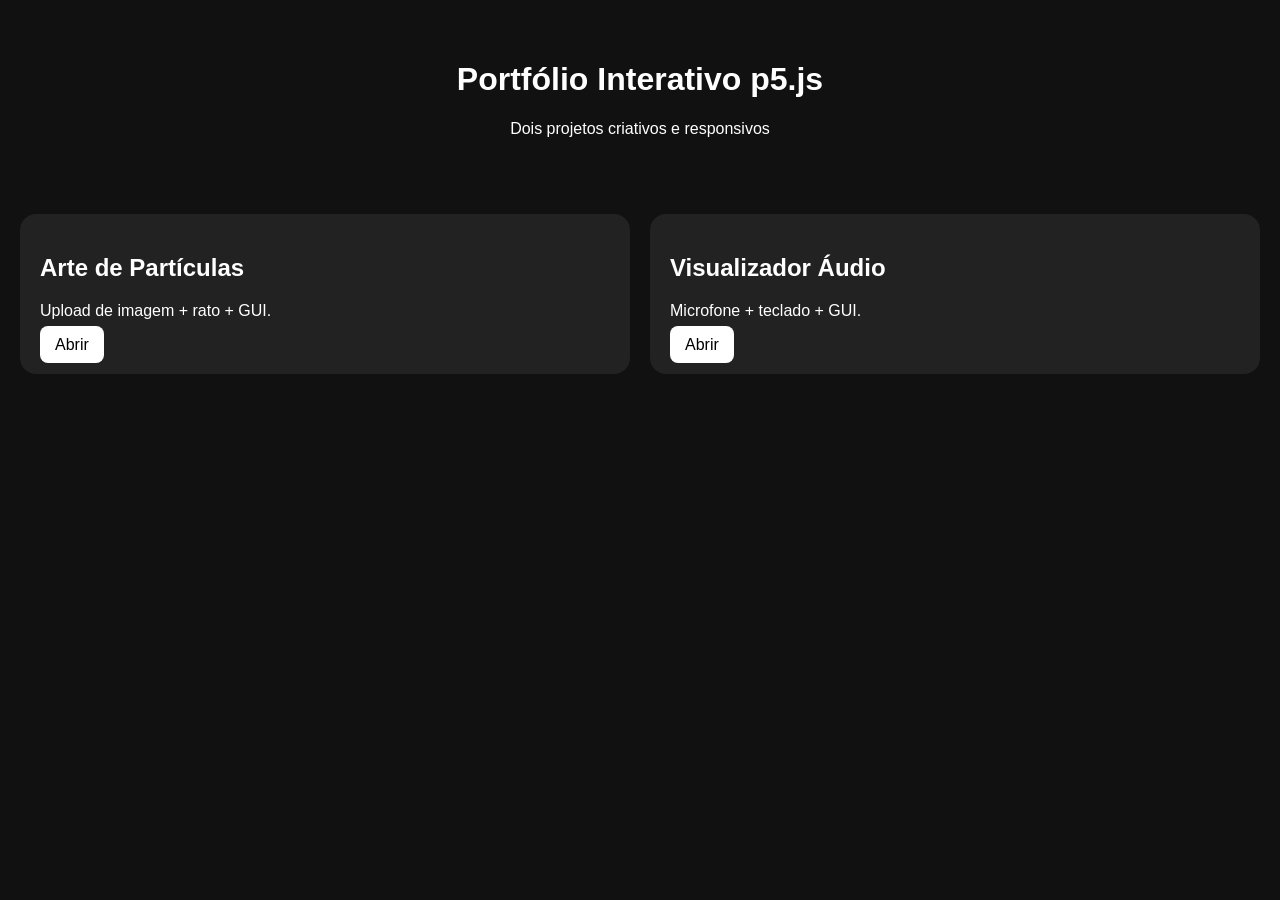
==== index.html @ 9d9b9f05 "Add files via upload" ====
<!DOCTYPE html><html lang="pt"><head>
<meta charset="UTF-8"><meta name="viewport" content="width=device-width,initial-scale=1">
<title>Portfólio p5.js</title>
<link rel="stylesheet" href="style.css"></head><body>
<header><h1>Portfólio Interativo p5.js</h1><p>Dois projetos criativos e responsivos</p></header>
<main class="grid">
<div class="card"><h2>Arte de Partículas</h2><p>Upload de imagem + rato + GUI.</p><a href="projeto1/index.html">Abrir</a></div>
<div class="card"><h2>Visualizador Áudio</h2><p>Microfone + teclado + GUI.</p><a href="projeto2/index.html">Abrir</a></div>
</main></body></html>
---- style.css ----
body{margin:0;font-family:Arial;background:#111;color:#fff}
header{text-align:center;padding:40px}
.grid{display:grid;grid-template-columns:repeat(auto-fit,minmax(280px,1fr));gap:20px;padding:20px}
.card{background:#222;padding:20px;border-radius:16px}
a{background:#fff;color:#000;padding:10px 15px;border-radius:8px;text-decoration:none}
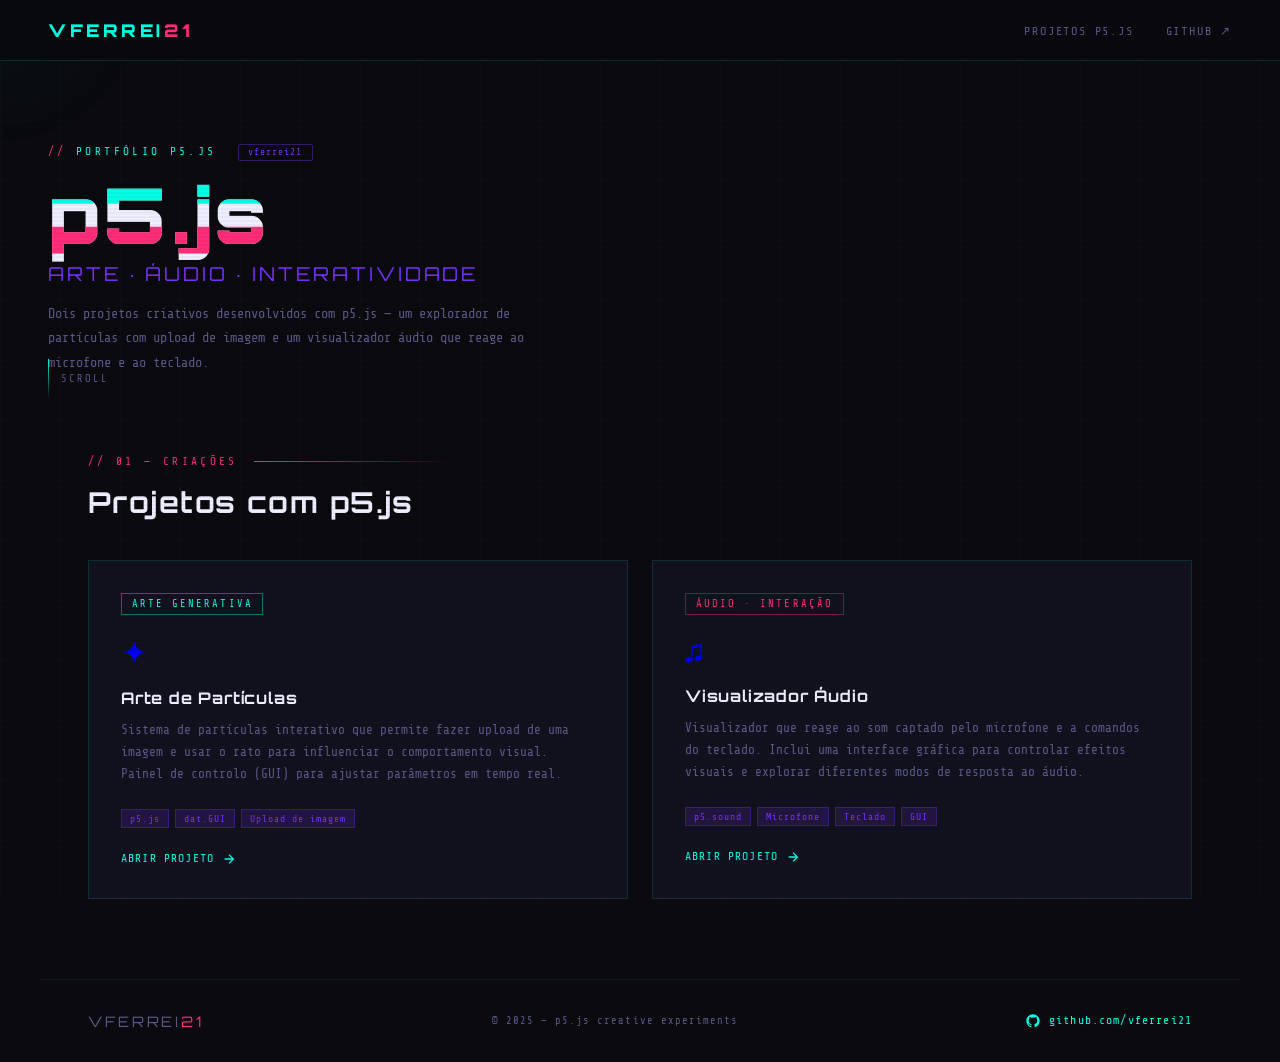
==== commit 7b120473: "Update index.html" ====
--- a/index.html
+++ b/index.html
@@ -1,9 +1,721 @@
-<!DOCTYPE html><html lang="pt"><head>
-<meta charset="UTF-8"><meta name="viewport" content="width=device-width,initial-scale=1">
-<title>Portfólio p5.js</title>
-<link rel="stylesheet" href="style.css"></head><body>
-<header><h1>Portfólio Interativo p5.js</h1><p>Dois projetos criativos e responsivos</p></header>
-<main class="grid">
-<div class="card"><h2>Arte de Partículas</h2><p>Upload de imagem + rato + GUI.</p><a href="projeto1/index.html">Abrir</a></div>
-<div class="card"><h2>Visualizador Áudio</h2><p>Microfone + teclado + GUI.</p><a href="projeto2/index.html">Abrir</a></div>
-</main></body></html>+<!DOCTYPE html>
+<html lang="pt">
+<head>
+    <meta charset="UTF-8" />
+    <meta name="viewport" content="width=device-width, initial-scale=1.0" />
+    <title>p5.js // Portfólio Interativo</title>
+    <link rel="preconnect" href="https://fonts.googleapis.com" />
+    <link href="https://fonts.googleapis.com/css2?family=Orbitron:wght@400;700;900&family=Share+Tech+Mono&display=swap" rel="stylesheet" />
+    <style>
+        /* ===== ROOT ===== */
+        :root {
+            --void: #0a0a0f;
+            --surface: #0f0f1a;
+            --card: #12121f;
+            --cyan: #00ffe5;
+            --magenta: #ff2d78;
+            --violet: #7b2fff;
+            --text: #c8c8ff;
+            --dim: #5a5a8a;
+            --white: #eeeeff;
+        }
+
+        /* ===== RESET ===== */
+        *,
+        *::before,
+        *::after {
+            box-sizing: border-box;
+            margin: 0;
+            padding: 0;
+        }
+
+        html {
+            scroll-behavior: smooth;
+        }
+
+        body {
+            background: var(--void);
+            color: var(--text);
+            font-family: 'Share Tech Mono', monospace;
+            overflow-x: hidden;
+            cursor: crosshair;
+            min-height: 100vh;
+            display: flex;
+            flex-direction: column;
+        }
+
+        /* ===== SCANLINE OVERLAY ===== */
+        body::before {
+            content: '';
+            position: fixed;
+            inset: 0;
+            background: repeating-linear-gradient(0deg,
+                    transparent,
+                    transparent 2px,
+                    rgba(0, 0, 0, 0.03) 2px,
+                    rgba(0, 0, 0, 0.03) 4px);
+            pointer-events: none;
+            z-index: 9999;
+        }
+
+        /* ===== GRID BACKGROUND ===== */
+        body::after {
+            content: '';
+            position: fixed;
+            inset: 0;
+            background-image:
+                linear-gradient(rgba(0, 255, 229, 0.025) 1px, transparent 1px),
+                linear-gradient(90deg, rgba(0, 255, 229, 0.025) 1px, transparent 1px);
+            background-size: 60px 60px;
+            pointer-events: none;
+            z-index: 0;
+        }
+
+        /* ===== CURSOR GLOW ===== */
+        .cursor-glow {
+            position: fixed;
+            width: 300px;
+            height: 300px;
+            border-radius: 50%;
+            background: radial-gradient(circle, rgba(0, 255, 229, 0.04) 0%, transparent 70%);
+            pointer-events: none;
+            transform: translate(-50%, -50%);
+            z-index: 998;
+        }
+
+        /* ===== NAV ===== */
+        nav {
+            position: fixed;
+            top: 0;
+            left: 0;
+            right: 0;
+            z-index: 1000;
+            display: flex;
+            justify-content: space-between;
+            align-items: center;
+            padding: 1.2rem 3rem;
+            background: rgba(10, 10, 15, 0.85);
+            backdrop-filter: blur(12px);
+            border-bottom: 1px solid rgba(0, 255, 229, 0.15);
+        }
+
+        .nav-logo {
+            font-family: 'Orbitron', sans-serif;
+            font-weight: 900;
+            font-size: 1.1rem;
+            color: var(--cyan);
+            letter-spacing: 0.2em;
+            text-decoration: none;
+        }
+
+        .nav-logo span {
+            color: var(--magenta);
+        }
+
+        .nav-links {
+            display: flex;
+            gap: 2rem;
+            list-style: none;
+        }
+
+        .nav-links a {
+            color: var(--dim);
+            text-decoration: none;
+            font-size: 0.75rem;
+            letter-spacing: 0.15em;
+            text-transform: uppercase;
+            transition: color 0.2s;
+        }
+
+        .nav-links a:hover {
+            color: var(--cyan);
+        }
+
+        /* ===== HERO ===== */
+        #hero {
+            position: relative;
+            z-index: 1;
+            min-height: 40vh;
+            display: flex;
+            flex-direction: column;
+            justify-content: center;
+            align-items: flex-start;
+            padding: 8rem 3rem 3rem;
+            max-width: 1200px;
+            margin: 0 auto;
+            width: 100%;
+        }
+
+        .hero-label {
+            font-size: 0.7rem;
+            letter-spacing: 0.3em;
+            color: var(--cyan);
+            margin-bottom: 1rem;
+            text-transform: uppercase;
+        }
+
+        .hero-label::before {
+            content: '// ';
+            color: var(--magenta);
+        }
+
+        h1.glitch {
+            font-family: 'Orbitron', sans-serif;
+            font-weight: 900;
+            font-size: clamp(2.6rem, 6vw, 5rem);
+            line-height: 1;
+            color: var(--white);
+            letter-spacing: 0.05em;
+            position: relative;
+            margin-bottom: 0.5rem;
+        }
+
+        h1.glitch::before,
+        h1.glitch::after {
+            content: attr(data-text);
+            position: absolute;
+            top: 0;
+            left: 0;
+            width: 100%;
+            height: 100%;
+        }
+
+        h1.glitch::before {
+            color: var(--cyan);
+            animation: glitch-1 4s infinite;
+            clip-path: polygon(0 0, 100% 0, 100% 35%, 0 35%);
+        }
+
+        h1.glitch::after {
+            color: var(--magenta);
+            animation: glitch-2 4s infinite;
+            clip-path: polygon(0 65%, 100% 65%, 100% 100%, 0 100%);
+        }
+
+        @keyframes glitch-1 {
+            0%,
+            90%,
+            100% {
+                transform: none;
+                opacity: 0;
+            }
+            92% {
+                transform: translateX(-3px);
+                opacity: 1;
+            }
+            94% {
+                transform: translateX(3px);
+                opacity: 1;
+            }
+            96% {
+                transform: none;
+                opacity: 0;
+            }
+        }
+
+        @keyframes glitch-2 {
+            0%,
+            88%,
+            100% {
+                transform: none;
+                opacity: 0;
+            }
+            90% {
+                transform: translateX(3px);
+                opacity: 1;
+            }
+            93% {
+                transform: translateX(-2px);
+                opacity: 1;
+            }
+            95% {
+                transform: none;
+                opacity: 0;
+            }
+        }
+
+        .hero-sub {
+            font-family: 'Orbitron', sans-serif;
+            font-size: clamp(0.9rem, 2vw, 1.2rem);
+            font-weight: 400;
+            color: var(--violet);
+            letter-spacing: 0.15em;
+            margin-bottom: 1rem;
+            text-transform: uppercase;
+        }
+
+        .hero-desc {
+            font-size: 0.85rem;
+            color: var(--dim);
+            max-width: 520px;
+            line-height: 1.8;
+        }
+
+        /* ===== SECTION ===== */
+        section {
+            position: relative;
+            z-index: 1;
+            padding: 2rem 3rem 5rem;
+            max-width: 1200px;
+            margin: 0 auto;
+            width: 100%;
+            flex: 1;
+        }
+
+        .section-label {
+            display: flex;
+            align-items: center;
+            gap: 1rem;
+            margin-bottom: 1rem;
+            font-size: 0.7rem;
+            letter-spacing: 0.3em;
+            color: var(--magenta);
+            text-transform: uppercase;
+        }
+
+        .section-label::after {
+            content: '';
+            flex: 1;
+            height: 1px;
+            background: linear-gradient(90deg, var(--magenta), transparent);
+            max-width: 200px;
+        }
+
+        h2.section-title {
+            font-family: 'Orbitron', sans-serif;
+            font-size: clamp(1.3rem, 2.5vw, 1.8rem);
+            font-weight: 700;
+            color: var(--white);
+            letter-spacing: 0.05em;
+            margin-bottom: 2.5rem;
+        }
+
+        /* ===== PROJECT GRID ===== */
+        .projects-grid {
+            display: grid;
+            grid-template-columns: repeat(auto-fit, minmax(320px, 1fr));
+            gap: 1.5rem;
+        }
+
+        /* ===== PROJECT CARD ===== */
+        .project-card {
+            position: relative;
+            background: var(--card);
+            border: 1px solid rgba(0, 255, 229, 0.12);
+            padding: 2rem;
+            text-decoration: none;
+            display: block;
+            overflow: hidden;
+            transition: border-color 0.3s, transform 0.3s;
+            cursor: pointer;
+        }
+
+        .project-card::before {
+            content: '';
+            position: absolute;
+            top: 0;
+            left: 0;
+            right: 0;
+            height: 2px;
+            background: linear-gradient(90deg, transparent, var(--cyan), transparent);
+            transform: translateX(-100%);
+            transition: transform 0.6s;
+        }
+
+        .project-card::after {
+            content: '';
+            position: absolute;
+            inset: 0;
+            background: radial-gradient(circle at 50% 0%, rgba(0, 255, 229, 0.05) 0%, transparent 70%);
+            opacity: 0;
+            transition: opacity 0.3s;
+        }
+
+        .project-card:hover {
+            border-color: rgba(0, 255, 229, 0.5);
+            transform: translateY(-4px);
+        }
+
+        .project-card:hover::before {
+            transform: translateX(100%);
+        }
+        .project-card:hover::after {
+            opacity: 1;
+        }
+
+        /* Corner brackets */
+        .project-card .bracket-tl,
+        .project-card .bracket-br {
+            position: absolute;
+            width: 14px;
+            height: 14px;
+            transition: all 0.3s;
+        }
+
+        .bracket-tl {
+            top: 8px;
+            left: 8px;
+            border-top: 1px solid var(--cyan);
+            border-left: 1px solid var(--cyan);
+            opacity: 0;
+        }
+
+        .bracket-br {
+            bottom: 8px;
+            right: 8px;
+            border-bottom: 1px solid var(--cyan);
+            border-right: 1px solid var(--cyan);
+            opacity: 0;
+        }
+
+        .project-card:hover .bracket-tl,
+        .project-card:hover .bracket-br {
+            opacity: 1;
+        }
+
+        .card-tag {
+            display: inline-block;
+            font-size: 0.65rem;
+            letter-spacing: 0.2em;
+            text-transform: uppercase;
+            padding: 0.25rem 0.6rem;
+            margin-bottom: 1.2rem;
+            border: 1px solid;
+            position: relative;
+            z-index: 1;
+        }
+
+        .tag-cyan {
+            color: var(--cyan);
+            border-color: rgba(0, 255, 229, 0.4);
+        }
+        .tag-magenta {
+            color: var(--magenta);
+            border-color: rgba(255, 45, 120, 0.4);
+        }
+        .tag-violet {
+            color: var(--violet);
+            border-color: rgba(123, 47, 255, 0.4);
+        }
+
+        .card-icon {
+            font-size: 2rem;
+            margin-bottom: 1rem;
+            display: block;
+            position: relative;
+            z-index: 1;
+        }
+
+        .card-title {
+            font-family: 'Orbitron', sans-serif;
+            font-size: 1rem;
+            font-weight: 700;
+            color: var(--white);
+            letter-spacing: 0.05em;
+            margin-bottom: 0.75rem;
+            position: relative;
+            z-index: 1;
+        }
+
+        .card-desc {
+            font-size: 0.8rem;
+            color: var(--dim);
+            line-height: 1.7;
+            margin-bottom: 1.5rem;
+            position: relative;
+            z-index: 1;
+        }
+
+        .card-stack {
+            display: flex;
+            flex-wrap: wrap;
+            gap: 0.4rem;
+            position: relative;
+            z-index: 1;
+        }
+
+        .stack-pill {
+            font-size: 0.6rem;
+            letter-spacing: 0.1em;
+            padding: 0.2rem 0.5rem;
+            background: rgba(123, 47, 255, 0.15);
+            color: var(--violet);
+            border: 1px solid rgba(123, 47, 255, 0.3);
+        }
+
+        .card-link {
+            display: flex;
+            align-items: center;
+            gap: 0.5rem;
+            font-size: 0.72rem;
+            color: var(--cyan);
+            margin-top: 1.5rem;
+            letter-spacing: 0.1em;
+            text-transform: uppercase;
+            position: relative;
+            z-index: 1;
+            transition: gap 0.2s;
+        }
+
+        .project-card:hover .card-link {
+            gap: 0.9rem;
+        }
+
+        .card-link svg {
+            width: 14px;
+            height: 14px;
+            transition: transform 0.2s;
+        }
+
+        .project-card:hover .card-link svg {
+            transform: translateX(3px);
+        }
+
+        /* ===== SCROLL INDICATOR ===== */
+        .scroll-indicator {
+            position: absolute;
+            bottom: 1.5rem;
+            left: 3rem;
+            display: flex;
+            align-items: center;
+            gap: 0.75rem;
+            font-size: 0.65rem;
+            color: var(--dim);
+            letter-spacing: 0.2em;
+            text-transform: uppercase;
+            animation: float 3s ease-in-out infinite;
+        }
+
+        .scroll-indicator::before {
+            content: '';
+            display: block;
+            width: 1px;
+            height: 40px;
+            background: linear-gradient(180deg, var(--cyan), transparent);
+        }
+
+        @keyframes float {
+            0%,
+            100% {
+                transform: translateY(0);
+            }
+            50% {
+                transform: translateY(6px);
+            }
+        }
+
+        /* ===== FOOTER ===== */
+        footer {
+            position: relative;
+            z-index: 1;
+            border-top: 1px solid rgba(0, 255, 229, 0.08);
+            padding: 2rem 3rem;
+            display: flex;
+            justify-content: space-between;
+            align-items: center;
+            flex-wrap: wrap;
+            gap: 1rem;
+            max-width: 1200px;
+            margin: 0 auto;
+            width: 100%;
+        }
+
+        .footer-logo {
+            font-family: 'Orbitron', sans-serif;
+            font-size: 0.9rem;
+            color: var(--dim);
+            letter-spacing: 0.2em;
+        }
+
+        .footer-logo span {
+            color: var(--magenta);
+        }
+
+        .footer-copy {
+            font-size: 0.65rem;
+            color: var(--dim);
+            letter-spacing: 0.1em;
+        }
+
+        .github-link {
+            display: flex;
+            align-items: center;
+            gap: 0.5rem;
+            color: var(--cyan);
+            text-decoration: none;
+            font-size: 0.72rem;
+            letter-spacing: 0.1em;
+            transition: color 0.2s;
+        }
+
+        .github-link:hover {
+            color: var(--white);
+        }
+
+        /* ===== RESPONSIVE ===== */
+        @media (max-width: 768px) {
+            nav {
+                padding: 1rem 1.5rem;
+            }
+            .nav-links {
+                display: none;
+            }
+            #hero {
+                padding: 6rem 1.5rem 2rem;
+                min-height: 30vh;
+            }
+            section {
+                padding: 1.5rem 1.5rem 3rem;
+            }
+            .projects-grid {
+                grid-template-columns: 1fr;
+            }
+            footer {
+                padding: 1.5rem;
+                flex-direction: column;
+                align-items: flex-start;
+            }
+            .scroll-indicator {
+                display: none;
+            }
+        }
+
+        @media (prefers-reduced-motion: reduce) {
+            *,
+            *::before,
+            *::after {
+                animation: none !important;
+                transition: none !important;
+            }
+        }
+    </style>
+</head>
+<body>
+
+    <!-- CURSOR GLOW -->
+    <div class="cursor-glow" id="cursorGlow"></div>
+
+    <!-- NAV -->
+    <nav>
+        <a href="#" class="nav-logo">VFERREI<span>21</span></a>
+        <ul class="nav-links">
+            <li><a href="#projetos">Projetos p5.js</a></li>
+            <li><a href="https://github.com/vferrei21" target="_blank" rel="noopener">GitHub ↗</a></li>
+        </ul>
+    </nav>
+
+    <!-- HERO -->
+    <div style="position:relative; z-index:1;">
+        <section id="hero" style="max-width:100%; padding-top:9rem;">
+            <p class="hero-label">
+                Portfólio p5.js
+                <span style="display:inline-block; font-size:0.6rem; letter-spacing:0.1em; padding:0.15rem 0.6rem; margin-left:0.75rem; border:1px solid rgba(123,47,255,0.4); color:var(--violet); border-radius:2px; text-transform:none;">vferrei21</span>
+            </p>
+            <h1 class="glitch" data-text="p5.js">p5.js</h1>
+            <p class="hero-sub">Arte · Áudio · Interatividade</p>
+            <p class="hero-desc">
+                Dois projetos criativos desenvolvidos com p5.js — um explorador de partículas com
+                upload de imagem e um visualizador áudio que reage ao microfone e ao teclado.
+            </p>
+            <div class="scroll-indicator" aria-hidden="true">Scroll</div>
+        </section>
+    </div>
+
+    <!-- PROJETOS -->
+    <section id="projetos">
+        <p class="section-label">// 01 — Criações</p>
+        <h2 class="section-title">Projetos com p5.js</h2>
+
+        <div class="projects-grid">
+
+            <!-- PROJETO 1 — Arte de Partículas -->
+            <a class="project-card" href="projeto1/index.html" target="_blank" rel="noopener">
+                <div class="bracket-tl"></div>
+                <div class="bracket-br"></div>
+                <span class="card-tag tag-cyan">Arte generativa</span>
+                <span class="card-icon">✦</span>
+                <h3 class="card-title">Arte de Partículas</h3>
+                <p class="card-desc">
+                    Sistema de partículas interativo que permite fazer upload de uma imagem
+                    e usar o rato para influenciar o comportamento visual. Painel de controlo
+                    (GUI) para ajustar parâmetros em tempo real.
+                </p>
+                <div class="card-stack">
+                    <span class="stack-pill">p5.js</span>
+                    <span class="stack-pill">dat.GUI</span>
+                    <span class="stack-pill">Upload de imagem</span>
+                </div>
+                <div class="card-link">
+                    Abrir projeto
+                    <svg viewBox="0 0 16 16" fill="none"><path d="M3 8h10M8 3l5 5-5 5" stroke="currentColor" stroke-width="1.5"/></svg>
+                </div>
+            </a>
+
+            <!-- PROJETO 2 — Visualizador Áudio -->
+            <a class="project-card" href="projeto2/index.html" target="_blank" rel="noopener">
+                <div class="bracket-tl"></div>
+                <div class="bracket-br"></div>
+                <span class="card-tag tag-magenta">Áudio · Interação</span>
+                <span class="card-icon">♫</span>
+                <h3 class="card-title">Visualizador Áudio</h3>
+                <p class="card-desc">
+                    Visualizador que reage ao som captado pelo microfone e a comandos do teclado.
+                    Inclui uma interface gráfica para controlar efeitos visuais e explorar
+                    diferentes modos de resposta ao áudio.
+                </p>
+                <div class="card-stack">
+                    <span class="stack-pill">p5.sound</span>
+                    <span class="stack-pill">Microfone</span>
+                    <span class="stack-pill">Teclado</span>
+                    <span class="stack-pill">GUI</span>
+                </div>
+                <div class="card-link">
+                    Abrir projeto
+                    <svg viewBox="0 0 16 16" fill="none"><path d="M3 8h10M8 3l5 5-5 5" stroke="currentColor" stroke-width="1.5"/></svg>
+                </div>
+            </a>
+
+        </div>
+    </section>
+
+    <!-- FOOTER -->
+    <footer>
+        <span class="footer-logo">VFERREI<span>21</span></span>
+        <span class="footer-copy">© 2025 — p5.js creative experiments</span>
+        <a href="https://github.com/vferrei21" target="_blank" rel="noopener" class="github-link">
+            <svg width="16" height="16" viewBox="0 0 24 24" fill="currentColor">
+                <path d="M12 2C6.477 2 2 6.477 2 12c0 4.42 2.865 8.164 6.839 9.489.5.092.682-.217.682-.482 0-.237-.008-.866-.013-1.7-2.782.604-3.369-1.341-3.369-1.341-.454-1.156-1.11-1.462-1.11-1.462-.908-.62.069-.608.069-.608 1.003.07 1.531 1.03 1.531 1.03.892 1.529 2.341 1.087 2.91.832.092-.647.35-1.088.636-1.338-2.22-.253-4.555-1.11-4.555-4.943 0-1.091.39-1.984 1.029-2.683-.103-.253-.446-1.27.098-2.647 0 0 .84-.269 2.75 1.025A9.578 9.578 0 0 1 12 6.836c.85.004 1.705.114 2.504.336 1.909-1.294 2.747-1.025 2.747-1.025.546 1.377.202 2.394.1 2.647.64.699 1.028 1.592 1.028 2.683 0 3.842-2.339 4.687-4.566 4.935.359.309.678.919.678 1.852 0 1.336-.012 2.415-.012 2.741 0 .267.18.578.688.48C19.138 20.161 22 16.418 22 12c0-5.523-4.477-10-10-10z"/>
+            </svg>
+            github.com/vferrei21
+        </a>
+    </footer>
+
+    <script>
+        // Cursor glow
+        const glow = document.getElementById('cursorGlow');
+        document.addEventListener('mousemove', e => {
+            glow.style.left = e.clientX + 'px';
+            glow.style.top = e.clientY + 'px';
+        });
+
+        // Intersection Observer for fade-in
+        const cards = document.querySelectorAll('.project-card');
+        const io = new IntersectionObserver((entries) => {
+            entries.forEach(e => {
+                if (e.isIntersecting) {
+                    e.target.style.opacity = '1';
+                    e.target.style.transform = 'translateY(0)';
+                }
+            });
+        }, { threshold: 0.1 });
+
+        cards.forEach(c => {
+            c.style.opacity = '0';
+            c.style.transform = 'translateY(20px)';
+            c.style.transition = 'opacity 0.6s ease, transform 0.6s ease, border-color 0.3s';
+            io.observe(c);
+        });
+    </script>
+
+</body>
+</html>
